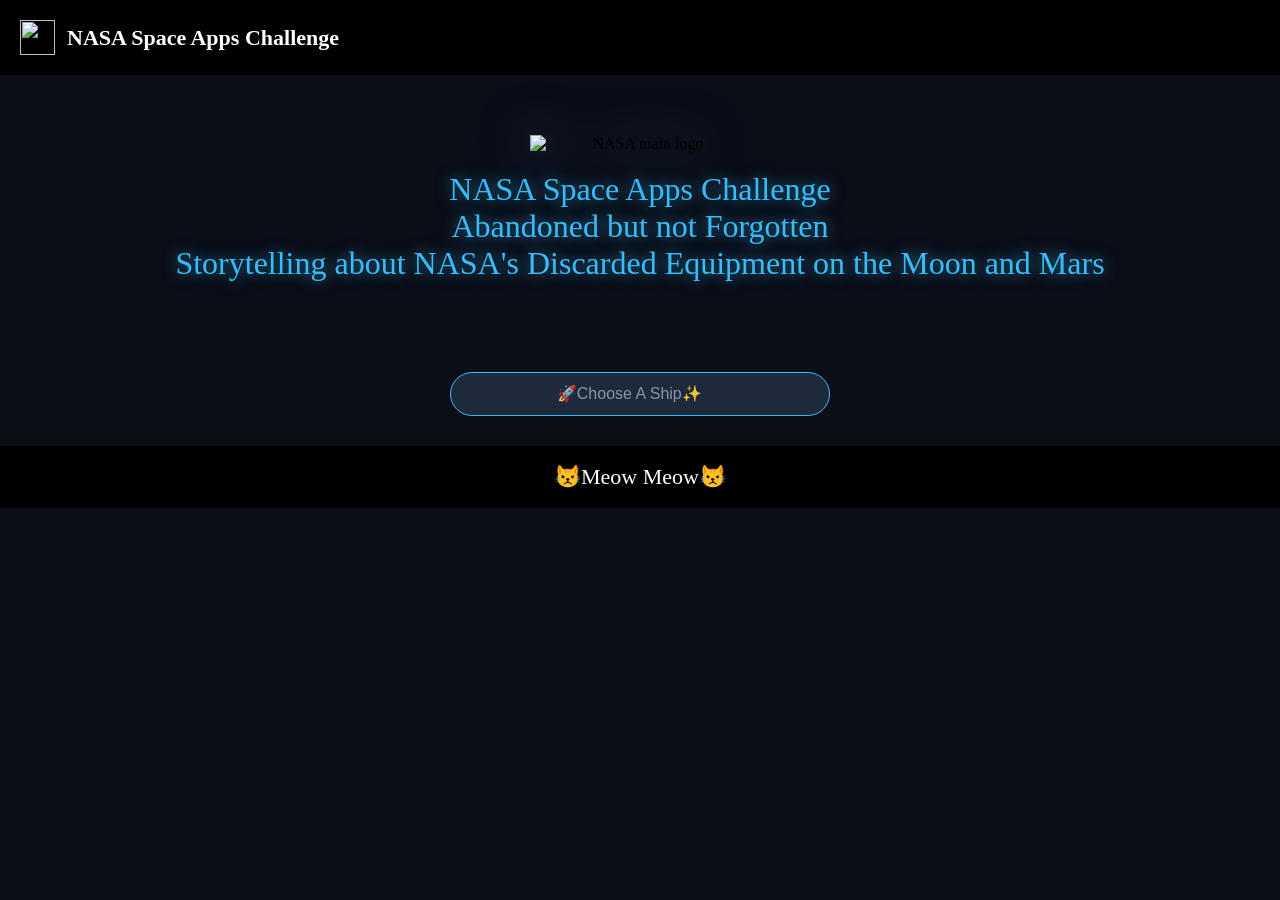
==== index.html @ f1a30b34 "Add files via upload" ====
<!DOCTYPE html>
<html lang="en">
<head>
    <meta charset="UTF-8">
    <meta name="viewport" content="width=device-width, initial-scale=1.0">
    <title>NASA Space Apps Chalenge</title>
    <link rel="icon" href="e:\Nasa\NASA (artemis __)-Photoroom.png">
    <link rel="stylesheet" href="Style-index.css">


</head>
<body>
    <header>
        <img src="e:\Nasa\After edit.png"> 

        <h1>NASA Space Apps Challenge</h1> <br>
        <!-- Abandoned but not Forgotten <br>
        Storytelling about NASA's Discarded Equipment on the Moon and Mars -->
    </header>


    <center class="logo">
        <img class="logo-img" src="e:\Nasa\After edit.png" title="NASA main logo"><br>    
            <p class="klam">NASA Space Apps Challenge
        <br> Abandoned but not Forgotten
        <br> Storytelling about NASA's Discarded Equipment on the Moon and Mars
        </p>
    </center>

    <div class="ship-container">
    <input list="Ship" id="Ships Aviable" name="Ship Choose" placeholder="🚀Choose A Ship✨" oninput="navigateShip(this)">

    <datalist id="Ship">
        <option value="Opportunity">
        <option value="Spirit">
        <option value="Apollo">
        <option value="PERSEVERANCE">
        <option value="Curiosity">
        <option value="Quiz">
        
    </datalist>
    </div>

    <script>
        function navigateShip(input) {
        const selectedValue = input.value;
        if (selectedValue === "Opportunity") {
        window.location.href = "Opportunity.html";
        }
        else if (selectedValue === "Spirit"){
        window.location.href = "Spirit.html"
        }
        else if (selectedValue === "Apollo"){
        window.location.href = "Appollo.html"
        }
        else if (selectedValue === "PERSEVERANCE"){
        window.location.href = "PERSEVERANCE.html"
        }
        else if (selectedValue === "Curiosity"){
        window.location.href = "Curiosity.html"
        }
        else if (selectedValue === "Quiz"){
        window.location.href = "Quiz.html"
        }
    }

    </script>

    <footer>
        <p>😾Meow Meow😾</p>

    </footer>


</body>
</html>
---- Style-index.css ----
body{
    background-color: #0b0d17;
}
*{
    margin: 0;
    padding: 0;
    box-sizing: border-box;
} 
header{
    background-color:black;
    padding: 20px;
    color:white;
    display: flex;
    align-items: center;
    gap: 12px;
}
header img{
    width: 35px;
    height: 35px;
    object-fit: contain;
}
header h1{
  font-size: 22px;
  line-height: 1;
  white-space: nowrap;
  font-family: 'Times New Roman', Times, serif;
}

.logo {
  display: flex;
  flex-direction: column;
  align-items: center;
  justify-content: center;
  text-align: center;
  padding: 40px 20px 60px;
}

.logo-img {
  width: 220px;
  height: auto;
  filter: drop-shadow(0 0 25px rgba(56, 189, 248, 0.6));
}

.logo{
  margin-top: 20px; 
  margin-bottom: 25px;
  display: flex;
  justify-content: center;
}

.klam{
    color:#38bdf8;
    font-size: xx-large;
    font-family: 'Times New Roman', Times, serif;
    text-shadow: 0 0 15px rgba(56, 189, 248, 0.7);
}





.ship-container {
  display: flex;
  justify-content: center;
  align-items: center;
  margin: 30px auto;
  width: 100%;
}

.ship-container input {
  width: 100%;
  max-width: 380px;            
  padding: 12px 20px;
  font-size: 16px;
  font-weight: 500;
  text-align: center;         
  color: #ffffff;             
  background-color: #1e293b;   
  border: 1.5px solid #38bdf8;    
  border-radius: 30px;        
  outline: none;
  transition: all 0.3s ease;
}

.ship-container input::placeholder {
  color: #94a3b8;
  opacity: 0.9;
}

.ship-container input:hover,
.ship-container input:focus {
  border-color: #0284c7;
  box-shadow: 0 0 15px rgba(56, 189, 248, 0.4);
  background-color: #0f172a;
}






footer{
    background-color: black;
    padding: 20px;
    color:white;
    display: flex;
    align-items: center;
    gap: 12px;

}

footer p{
  font-size: 22px;
  line-height: 1;
  white-space: nowrap;
  font-family: 'Times New Roman', Times, serif;

  text-align: center;
  width: 100%;
}
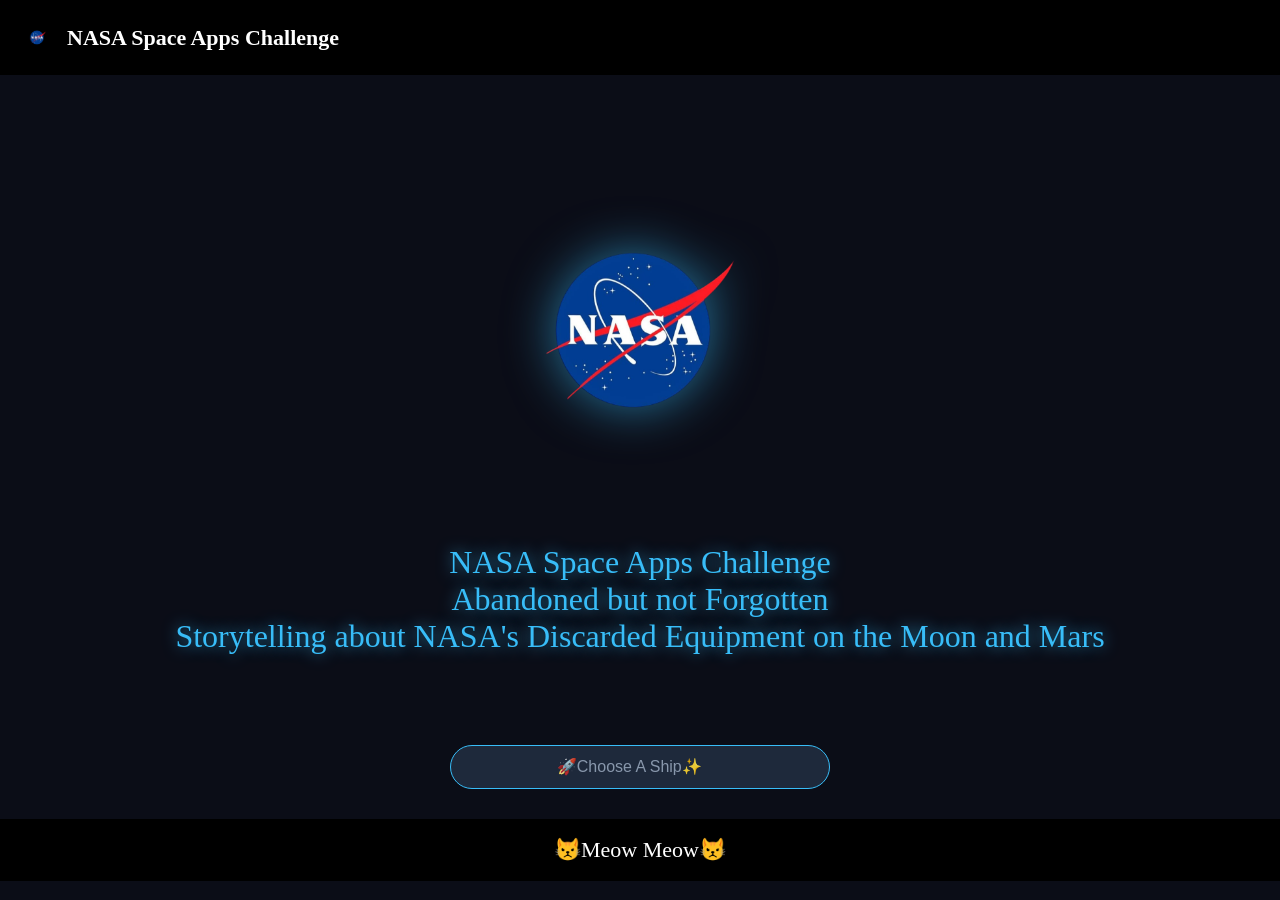
==== commit 3a317f03: "Update index.html" ====
--- a/index.html
+++ b/index.html
@@ -4,14 +4,14 @@
     <meta charset="UTF-8">
     <meta name="viewport" content="width=device-width, initial-scale=1.0">
     <title>NASA Space Apps Chalenge</title>
-    <link rel="icon" href="e:\Nasa\NASA (artemis __)-Photoroom.png">
+    <link rel="icon" href="NASA (artemis __)-Photoroom.png">
     <link rel="stylesheet" href="Style-index.css">
 
 
 </head>
 <body>
     <header>
-        <img src="e:\Nasa\After edit.png"> 
+        <img src="NASA (artemis __)-Photoroom.png"> 
 
         <h1>NASA Space Apps Challenge</h1> <br>
         <!-- Abandoned but not Forgotten <br>
@@ -20,7 +20,7 @@
 
 
     <center class="logo">
-        <img class="logo-img" src="e:\Nasa\After edit.png" title="NASA main logo"><br>    
+        <img class="logo-img" src="NASA (artemis __)-Photoroom.png" title="NASA main logo"><br>    
             <p class="klam">NASA Space Apps Challenge
         <br> Abandoned but not Forgotten
         <br> Storytelling about NASA's Discarded Equipment on the Moon and Mars
@@ -73,4 +73,4 @@
 
 
 </body>
-</html>+</html>
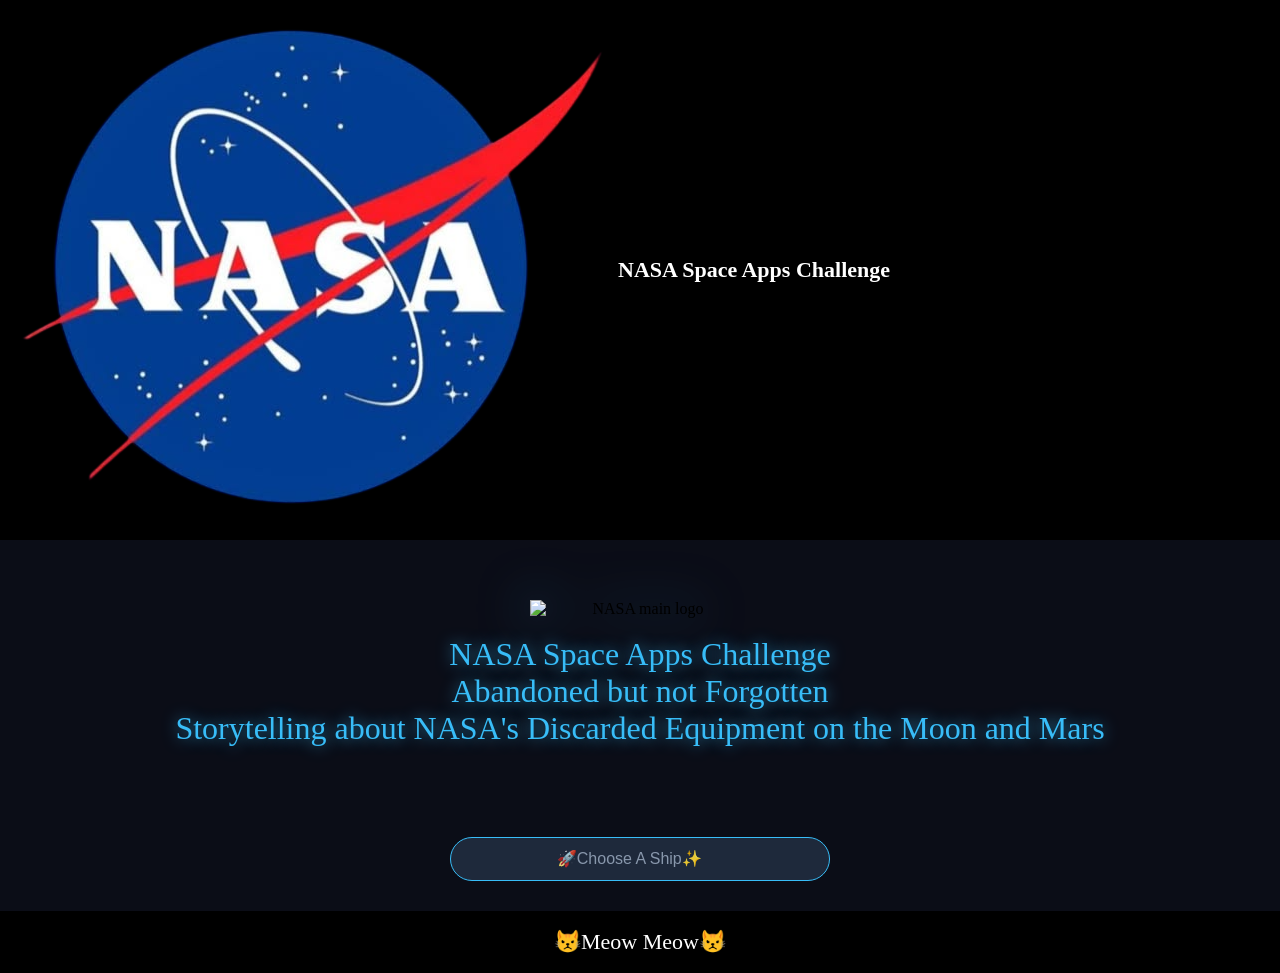
==== commit 55b66a32: "Update index.html" ====
--- a/index.html
+++ b/index.html
@@ -4,14 +4,14 @@
     <meta charset="UTF-8">
     <meta name="viewport" content="width=device-width, initial-scale=1.0">
     <title>NASA Space Apps Chalenge</title>
-    <link rel="icon" href="NASA (artemis __)-Photoroom.png">
+    <link rel="icon" href="After edit.png">
     <link rel="stylesheet" href="Style-index.css">
 
 
 </head>
 <body>
     <header>
-        <img src="NASA (artemis __)-Photoroom.png"> 
+        <img src="After edit.png"> 
 
         <h1>NASA Space Apps Challenge</h1> <br>
         <!-- Abandoned but not Forgotten <br>
--- a/Style-index.css
+++ b/Style-index.css
@@ -14,7 +14,7 @@
     align-items: center;
     gap: 12px;
 }
-header img{
+.Nasa-logo{
     width: 35px;
     height: 35px;
     object-fit: contain;
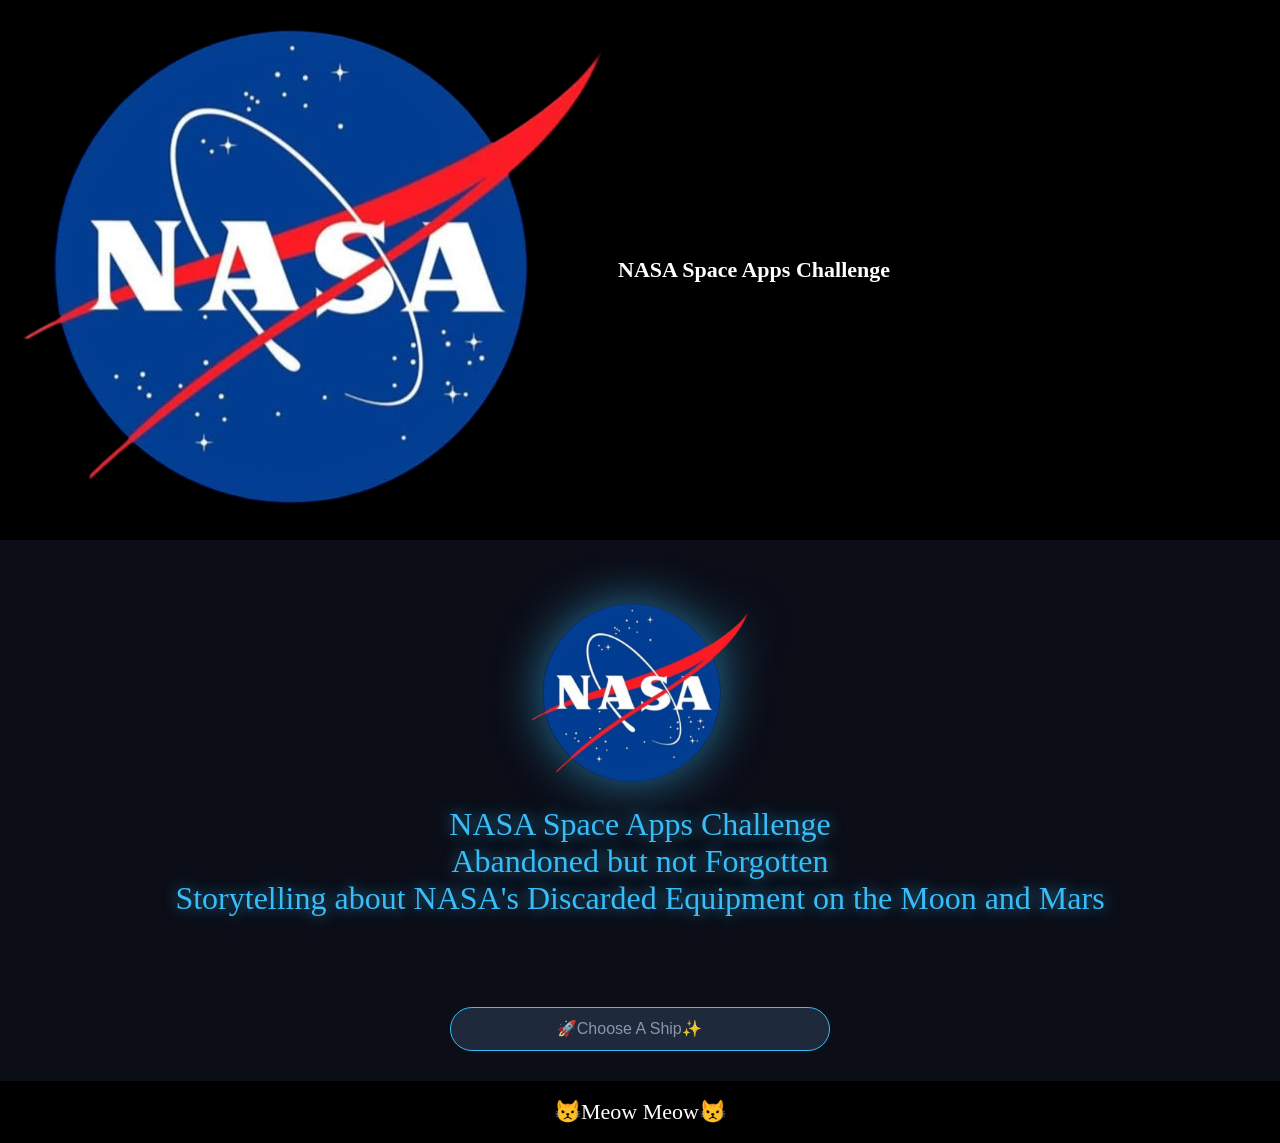
==== commit f235536c: "Update index.html" ====
--- a/index.html
+++ b/index.html
@@ -20,7 +20,7 @@
 
 
     <center class="logo">
-        <img class="logo-img" src="NASA (artemis __)-Photoroom.png" title="NASA main logo"><br>    
+        <img class="logo-img" src="After edit.png" title="NASA main logo"><br>    
             <p class="klam">NASA Space Apps Challenge
         <br> Abandoned but not Forgotten
         <br> Storytelling about NASA's Discarded Equipment on the Moon and Mars
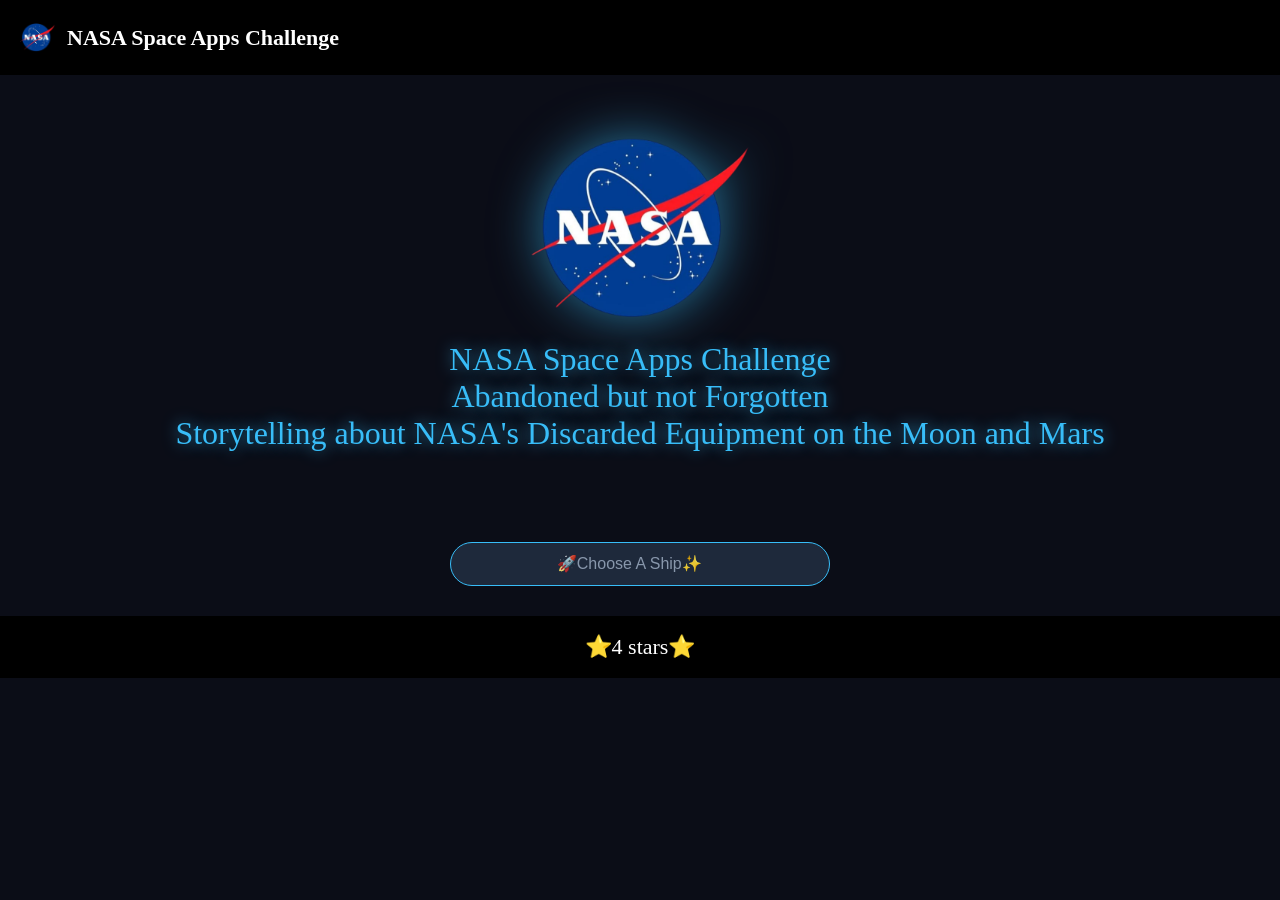
==== commit f65ef6a4: "Update index.html" ====
--- a/index.html
+++ b/index.html
@@ -67,7 +67,7 @@
     </script>
 
     <footer>
-        <p>😾Meow Meow😾</p>
+        <p>⭐4 stars⭐</p>
 
     </footer>
 
--- a/Style-index.css
+++ b/Style-index.css
@@ -14,7 +14,7 @@
     align-items: center;
     gap: 12px;
 }
-.Nasa-logo{
+header img{
     width: 35px;
     height: 35px;
     object-fit: contain;
